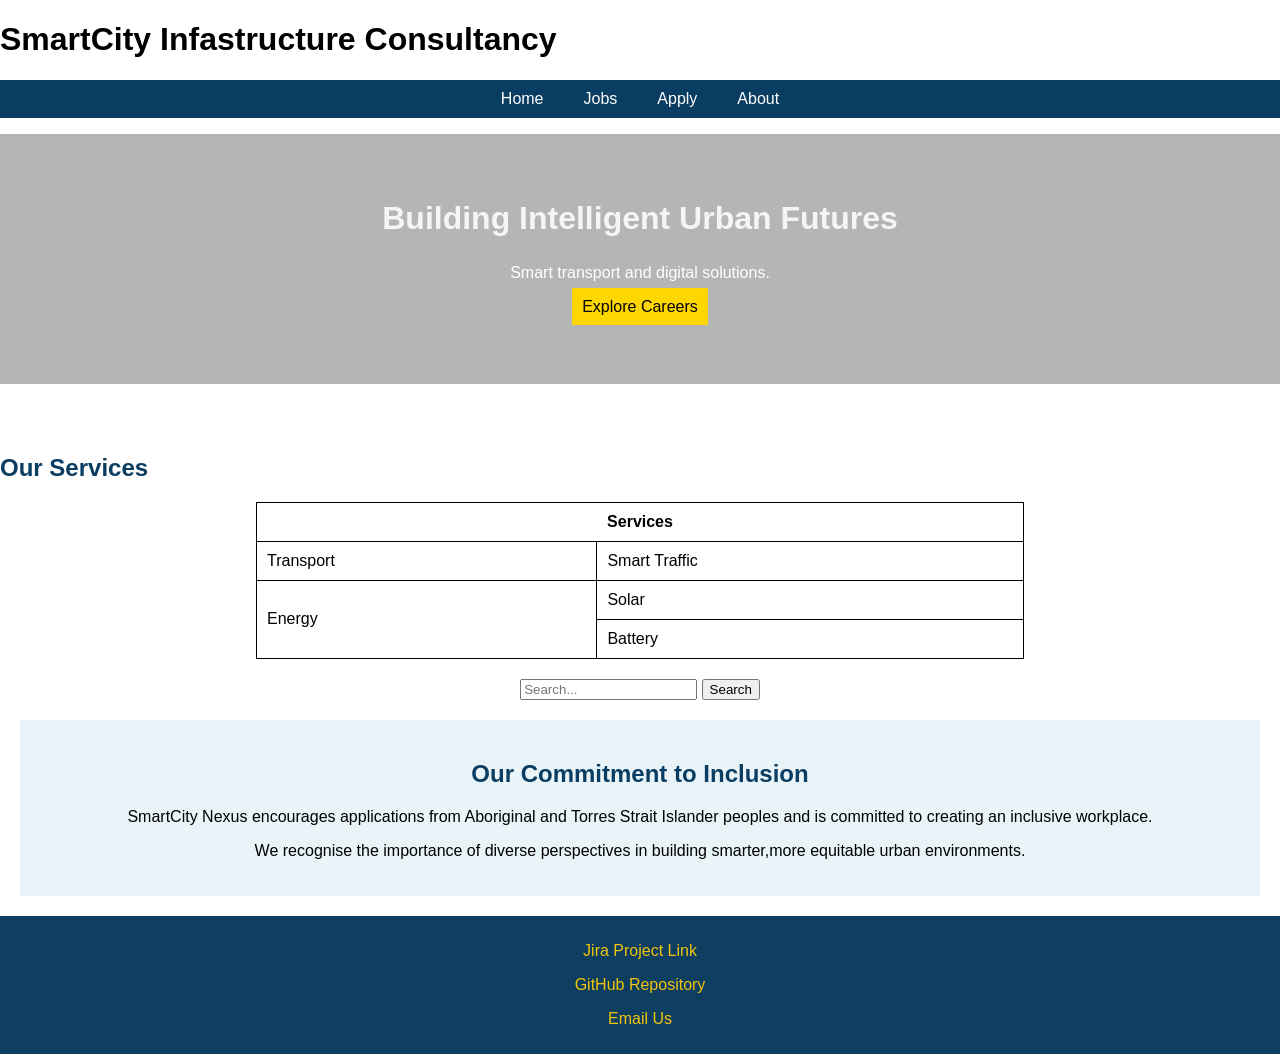
==== index-page/index.html @ 59281dae "Basic CSS done" ====
<!DOCTYPE html>
<html lang="en">
<head>
  <meta charset="UTF-8">
  <meta name="viewport" content="width=device-width, initial-scale=1.0">
  <title>SmartCity Nexus</title>

  <!-- External CSS -->
  <link rel="stylesheet" href="style.css">

  <!-- Embedded CSS -->
  <style>
    h2 {
      color: #0a3d62;
    }
  </style>
</head>

<body>

<!-- Header -->
<header>
  <h1 >SmartCity Infastructure Consultancy</h1>
</header>

<!-- Nav bar -->
<nav>
  <ul class="nav">
    <li><a href="index.html" class="active">Home</a></li>
    <li><a href="jobs.html">Jobs</a></li>
    <li><a href="apply.html">Apply</a></li>
    <li><a href="about.html">About</a></li>
  </ul>
</nav>

<!-- main-->
<main>

  <!--hero section-->
  <section class="hero">
    <div class="overlay">
      <h2 style="color: #f3f5f7; font-size: 32px;">Building Intelligent Urban Futures</h2> <!-- Inline CSS -->
      <p>Smart transport and digital solutions.</p>
      <a href="jobs.html" class="btn">Explore Careers</a>
    </div>
  </section>

  <!--table-->
  <section>
    <h2>Our Services</h2>
    <table>
  <thead>
    <tr>
      <th colspan="2" scope="col">Services</th>
    </tr>
  </thead>

  <tbody>
    <tr>
      <td>Transport</td>
      <td>Smart Traffic</td>
    </tr>
    <tr>
      <td rowspan="2">Energy</td>
      <td>Solar</td>
    </tr>
    <tr>
      <td>Battery</td>
    </tr>
  </tbody>
</table>
  </section>

  <!--search bar-->
  <div class="search-bar">
    <form>
      <input type="text" placeholder="Search...">
      <button type="submit">Search</button>
    </form>
  </div>


  <!-- acknowledgement of the country-->
<section class="acknowledgement">
 <h2>Our Commitment to Inclusion</h2>
  <p>
    SmartCity Nexus encourages applications from Aboriginal and Torres Strait Islander peoples and is committed to creating an inclusive workplace.
  </p>
  <p>
    We recognise the importance of diverse perspectives in building smarter,more equitable urban environments.
  </p>
</section>
</main>

<!--footer of the page-->
<footer>
  <p><a href="https://cos-10026-assignment-group-2.atlassian.net/jira/software/projects/SCRUM/summary?atlOrigin=eyJpIjoiMjAzY2JkYzZhZTNmNDBkNmJhMTc3MjE3NDM2OTUzNDQiLCJwIjoiaiJ9">Jira Project Link</a></p>
  <p><a href="https://github.com/Namera22/Group2-1030.git">GitHub Repository</a></p>
  <p><a href="mailto:info@smartcity.com">Email Us</a></p>
</footer>

</body>
</html>
---- index-page/style.css ----
/*

filename: styles.css

author: Shushmita Barua

created: 11/04/2026

last modified: 11/04/2026

description: This CSS file contains the styles for the Smart City Nexuswebsite home page. It includes styles for the navigation bar, hero section, services table, search bar, acknowledgement section, and footer. The design focuses on a clean and modern look with a color scheme that reflects the theme of smart city solutions. The styles are responsive and aim to provide a good user experience across different devices.
It also contains styles for other pages eg: footer, nav bar styling which i wwill transfer to separate common style file.

*/

/* style for general body */
body {
  font-family: Arial, sans-serif;
  margin: 0;
}

/* nav bar style */
.nav {
  list-style: none;
  display: flex;
  justify-content: center;
  gap: 20px;
  background: #0a3d62;
  padding: 10px;

}

.nav a {
  color: white;
  text-decoration: none;
  padding: 10px;
}

.nav a:hover {
  background: #2e6f85;
}

.nav a:focus {
  outline: 2px solid yellow;
}

/* styling the hero class*/
.hero {
  background-image: url("smartcity.jpg");
  background-size: cover;
  height: 300px;
}

.overlay {
  background: rgba(15, 11, 11, 0.3);
  color: white;
  text-align: center;
  padding-top: 40px;
  height: 70%;
}

/* styling of the button */
.btn {
  background: gold;
  padding: 10px;
  color: black;
  text-decoration: none;
}

/* styling the table */
table {
  border-collapse: collapse;
  margin: 20px auto;
  width:60%
}

th, td {
  border: 1px solid black;
  padding: 10px;
}

/* styling the search bar*/
form {
  text-align: center;
}

/* styling the acknowledgement section */
.acknowledgement {
  background: #e8f4f8;
  padding: 20px;
  margin: 20px;
  text-align: center;
}

/* styling the footer */
footer {
  background: #0e3e60;
  color: white;
  text-align: center;
  padding: 10px;
}

footer a {
    color: #f1c40f;
    text-decoration: none;
}
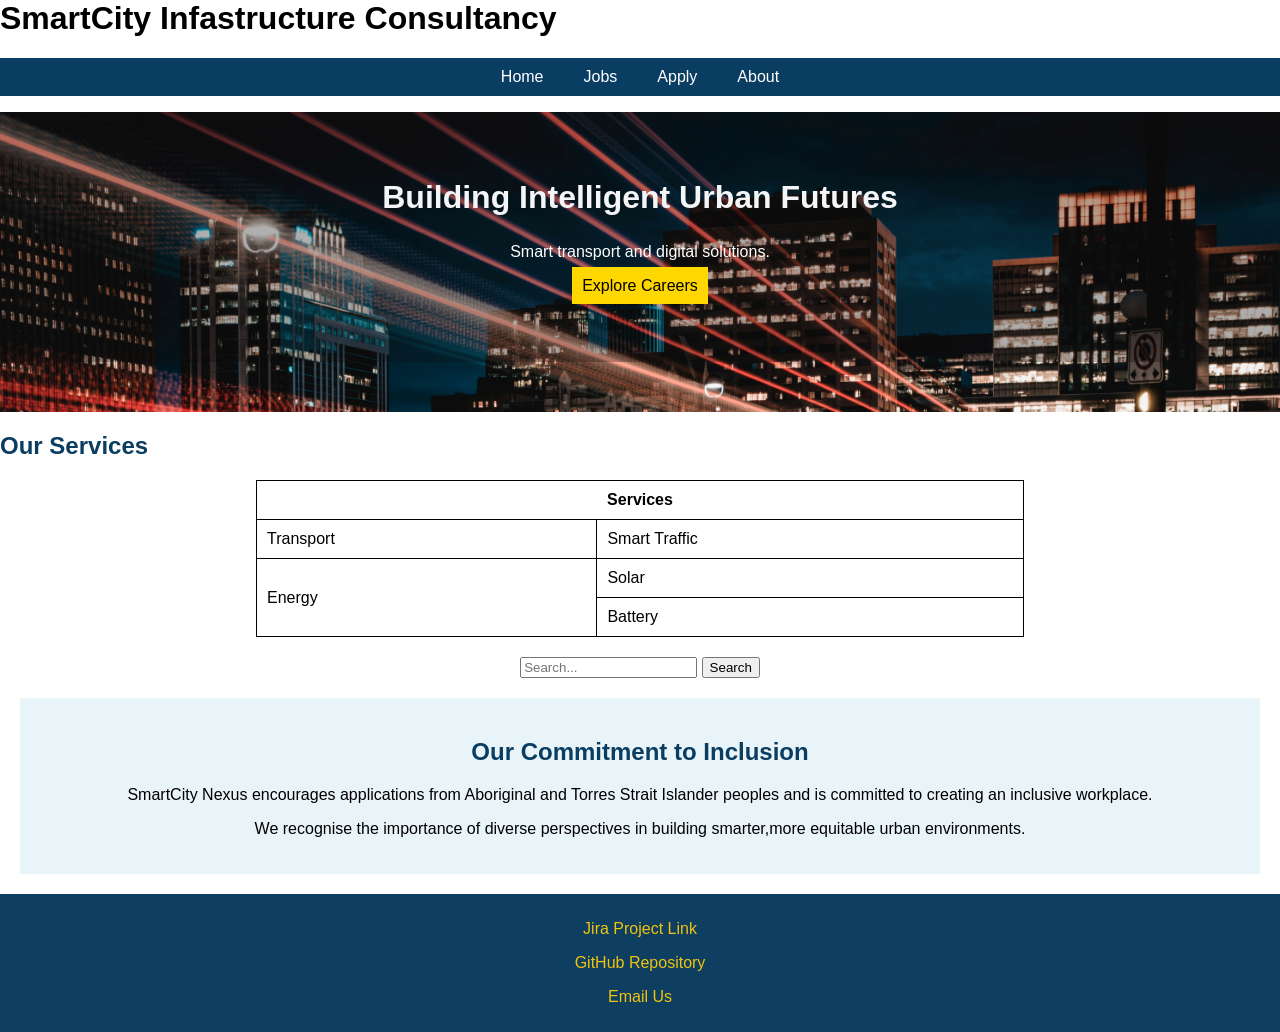
==== commit cb65a2cd: "Updated head section with title and meta tags" ====
--- a/index-page/index.html
+++ b/index-page/index.html
@@ -1,21 +1,20 @@
-<!DOCTYPE html>
-<html lang="en">
 <head>
   <meta charset="UTF-8">
   <meta name="viewport" content="width=device-width, initial-scale=1.0">
-  <title>SmartCity Nexus</title>
 
-  <!-- External CSS -->
+  <meta name="description" content="Smart City Infrastructure Consultancy website offering smart transport, energy, and digital solutions.">
+  <meta name="author" content="Shushmita Barua">
+
+  <title>SmartCity Infrastructure Consultancy</title>
+
   <link rel="stylesheet" href="style.css">
 
-  <!-- Embedded CSS -->
   <style>
     h2 {
       color: #0a3d62;
     }
   </style>
 </head>
-
 <body>
 
 <!-- Header -->
--- a/index-page/style.css
+++ b/index-page/style.css
@@ -46,7 +46,7 @@
 
 /* styling the hero class*/
 .hero {
-  background-image: url("smartcity.jpg");
+  background-image: url("./images/smartcity.jpg");
   background-size: cover;
   height: 300px;
 }
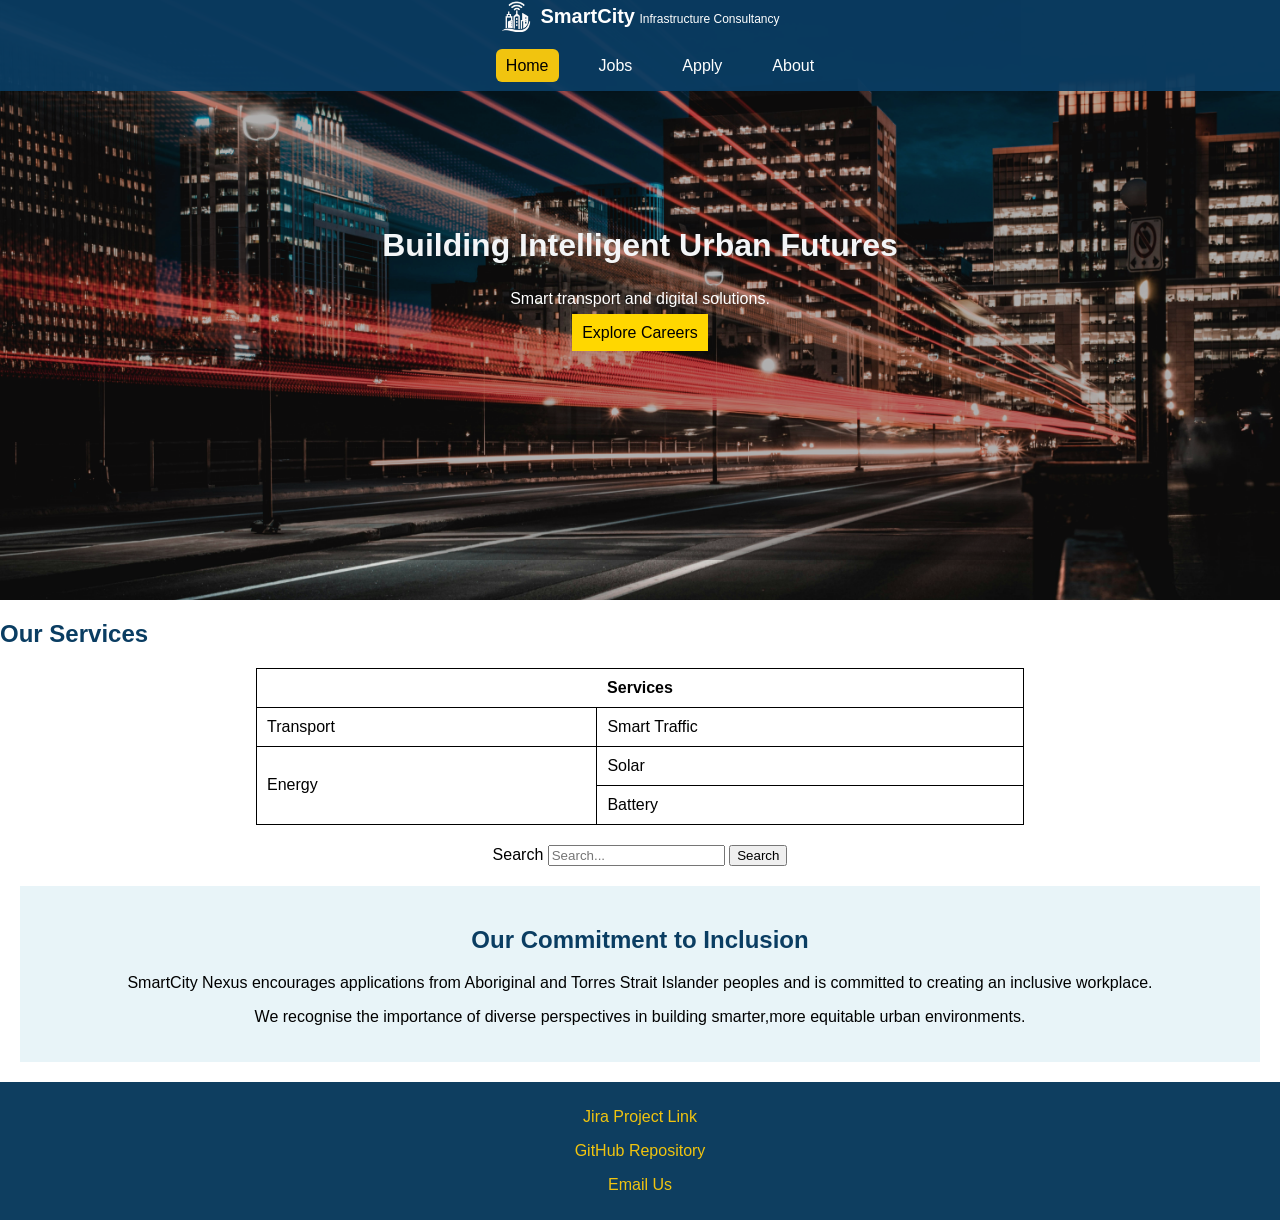
==== commit dada3e43: "Done with nav bar and footer" ====
--- a/index-page/index.html
+++ b/index-page/index.html
@@ -1,3 +1,6 @@
+<!DOCTYPE html>
+<html lang="en">
+  
 <head>
   <meta charset="UTF-8">
   <meta name="viewport" content="width=device-width, initial-scale=1.0">
@@ -16,21 +19,38 @@
   </style>
 </head>
 <body>
+  
 
 <!-- Header -->
 <header>
-  <h1 >SmartCity Infastructure Consultancy</h1>
+
+<nav class="navbar">
+
+  <div class="nav-container">
+
+    <!-- LOGO -->
+    <div class="logo">
+      <img src="images/logo.png" alt="SmartCity Infrastructure Consultancy logo">
+      <div class="logo-text">
+        <strong>SmartCity</strong>
+        <span>Infrastructure Consultancy</span>
+      </div>
+    </div>
+
+    <!-- MENU -->
+    <ul class="navigation-bar">
+      <li><a href="../index-page/index.html" class="active">Home</a></li>
+      <li><a href="../jobs-page/jobs.html">Jobs</a></li>
+      <li><a href="../application-page/apply.html">Apply</a></li>
+      <li><a href="../about-page/about.html">About</a></li>
+    </ul>
+
+  </div>
+
+</nav>
+
 </header>
 
-<!-- Nav bar -->
-<nav>
-  <ul class="nav">
-    <li><a href="index.html" class="active">Home</a></li>
-    <li><a href="jobs.html">Jobs</a></li>
-    <li><a href="apply.html">Apply</a></li>
-    <li><a href="about.html">About</a></li>
-  </ul>
-</nav>
 
 <!-- main-->
 <main>
@@ -38,9 +58,9 @@
   <!--hero section-->
   <section class="hero">
     <div class="overlay">
-      <h2 style="color: #f3f5f7; font-size: 32px;">Building Intelligent Urban Futures</h2> <!-- Inline CSS -->
+      <h1 style="color: #f3f5f7; font-size: 32px;">Building Intelligent Urban Futures</h1> <!-- Inline CSS -->
       <p>Smart transport and digital solutions.</p>
-      <a href="jobs.html" class="btn">Explore Careers</a>
+      <a href="../jobs-page/jobs.html" class="btn">Explore Careers</a>
     </div>
   </section>
 
@@ -72,10 +92,11 @@
 
   <!--search bar-->
   <div class="search-bar">
-    <form>
-      <input type="text" placeholder="Search...">
-      <button type="submit">Search</button>
-    </form>
+<form>
+  <label for="search">Search</label>
+  <input type="text" id="search" placeholder="Search...">
+  <button type="submit">Search</button>
+</form>
   </div>
 
 
@@ -89,6 +110,7 @@
     We recognise the importance of diverse perspectives in building smarter,more equitable urban environments.
   </p>
 </section>
+
 </main>
 
 <!--footer of the page-->
--- a/index-page/style.css
+++ b/index-page/style.css
@@ -18,45 +18,88 @@
   font-family: Arial, sans-serif;
   margin: 0;
 }
+/* NAVBAR */
+.navbar {
+  position: fixed;
+  top: 0;
+  left: 0;
+  width: 100%;
+  z-index: 1000;
 
-/* nav bar style */
-.nav {
+  background: rgba(10, 61, 98, 0.95);
+}
+
+/* CENTER EVERYTHING */
+.nav-container {
+  display: flex;
+  flex-direction: column; /* STACK logo + menu */
+  align-items: center;
+  justify-content: center;
+}
+
+/* LOGO */
+.logo {
+  display: flex;
+  align-items: center;
+  gap: 10px;
+  color: white;
+}
+
+.logo img {
+  width: 30px;
+}
+
+.logo-text {
+  text-align: left;
+}
+
+.logo-text strong {
+  color: white;
+  font-size: 20px;
+}
+
+.logo-text span {
+  font-size: 12px;
+}
+
+/* MENU */
+.navigation-bar {
   list-style: none;
   display: flex;
-  justify-content: center;
-  gap: 20px;
-  background: #0a3d62;
-  padding: 10px;
-
+  gap: 30px;
+  margin-top: 25px;
 }
 
-.nav a {
+.navigation-bar a {
   color: white;
   text-decoration: none;
-  padding: 10px;
+  padding: 8px 10px;
+  border-radius: 6px;
 }
 
-.nav a:hover {
-  background: #2e6f85;
+.navigation-bar a:hover {
+  background: rgba(255, 255, 255, 0.2);
 }
 
-.nav a:focus {
-  outline: 2px solid yellow;
+/* ACTIVE */
+.navigation-bar .active {
+  background: #f1c40f;
+  color: black;
 }
 
 /* styling the hero class*/
 .hero {
   background-image: url("./images/smartcity.jpg");
   background-size: cover;
-  height: 300px;
+  height: 600px;
 }
 
 .overlay {
-  background: rgba(15, 11, 11, 0.3);
+  background: rgba(16, 12, 12, 0.3);
   color: white;
   text-align: center;
-  padding-top: 40px;
-  height: 70%;
+  padding-top: 200px;
+  height: 60%;
 }
 
 /* styling of the button */
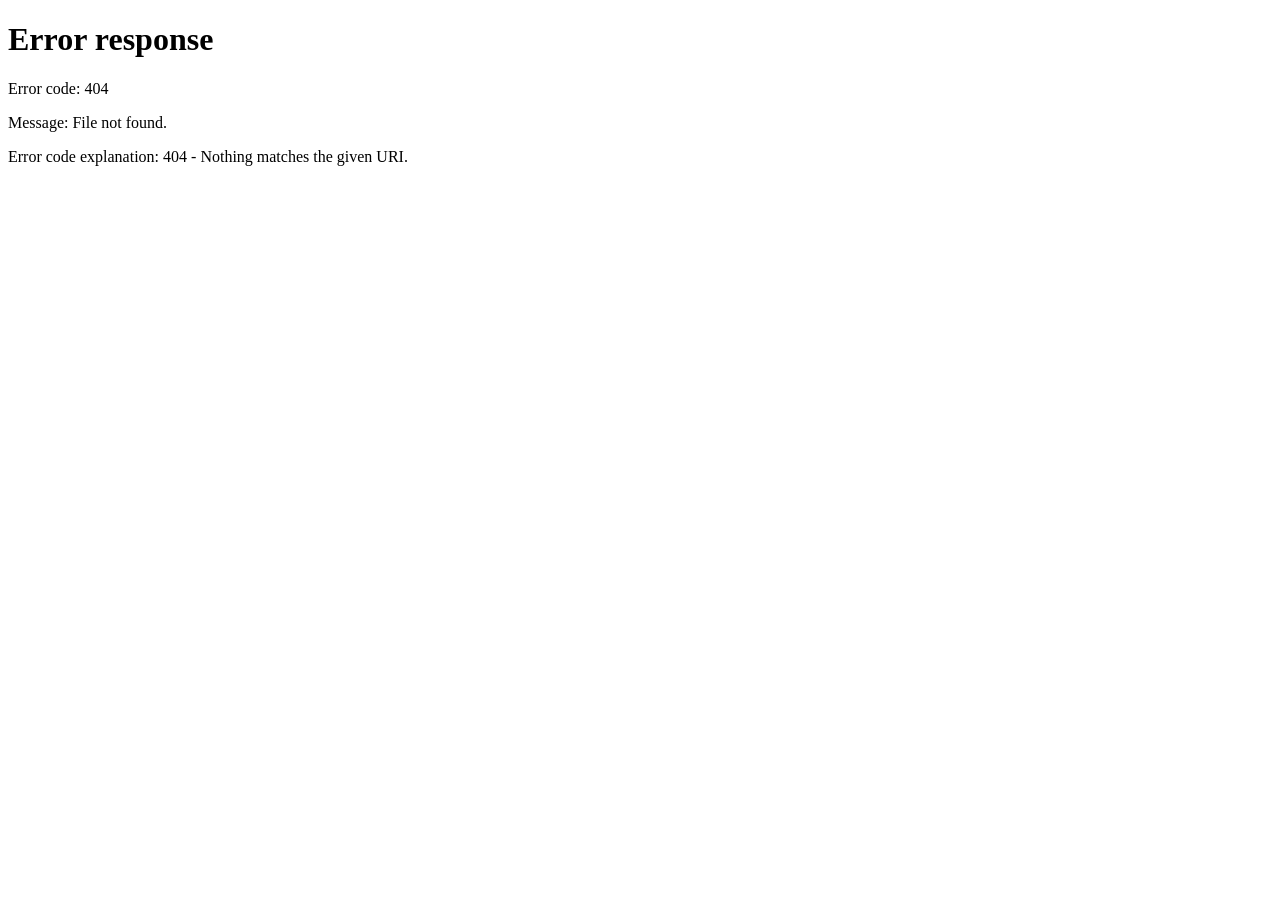
==== commit 98a5ea34: "Redirects root to main index page and removes duplicate" ====
--- a/index-page/index.html
+++ b/index-page/index.html
@@ -5,12 +5,13 @@
   <meta charset="UTF-8">
   <meta name="viewport" content="width=device-width, initial-scale=1.0">
 
-  <meta name="description" content="Smart City Infrastructure Consultancy website offering smart transport, energy, and digital solutions.">
+  <meta name="description" content="G02-Smart City Infrastructure Consultancy website offering smart transport, energy, and digital solutions.">
   <meta name="author" content="Shushmita Barua">
 
   <title>SmartCity Infrastructure Consultancy</title>
 
   <link rel="stylesheet" href="style.css">
+  <meta http-equiv="refresh" content="0; url=index-page/index.html">
 
   <style>
     h2 {
--- a/index-page/style.css
+++ b/index-page/style.css
@@ -6,10 +6,10 @@
 
 created: 11/04/2026
 
-last modified: 11/04/2026
+last modified: 20/04/2026
 
 description: This CSS file contains the styles for the Smart City Nexuswebsite home page. It includes styles for the navigation bar, hero section, services table, search bar, acknowledgement section, and footer. The design focuses on a clean and modern look with a color scheme that reflects the theme of smart city solutions. The styles are responsive and aim to provide a good user experience across different devices.
-It also contains styles for other pages eg: footer, nav bar styling which i wwill transfer to separate common style file.
+It also contains styles for other pages eg: footer, nav bar styling which i will transfer to separate common style file.
 
 */
 
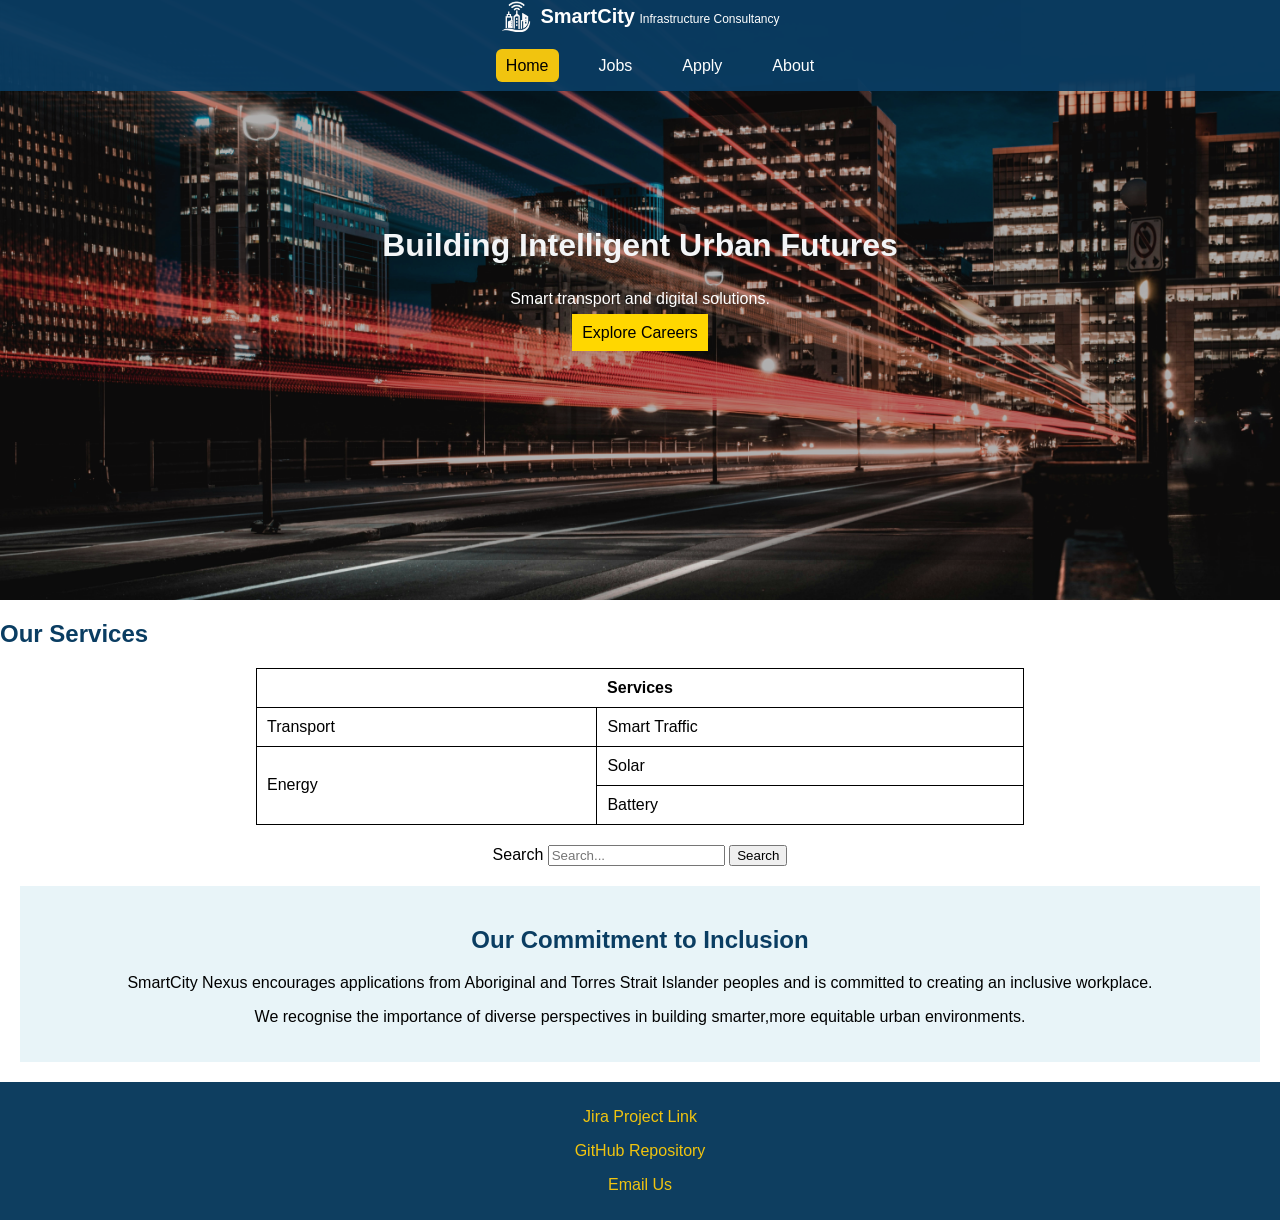
==== commit d1bf8849: "Removes unnecessary meta refresh redirect" ====
--- a/index-page/index.html
+++ b/index-page/index.html
@@ -11,7 +11,6 @@
   <title>SmartCity Infrastructure Consultancy</title>
 
   <link rel="stylesheet" href="style.css">
-  <meta http-equiv="refresh" content="0; url=index-page/index.html">
 
   <style>
     h2 {
